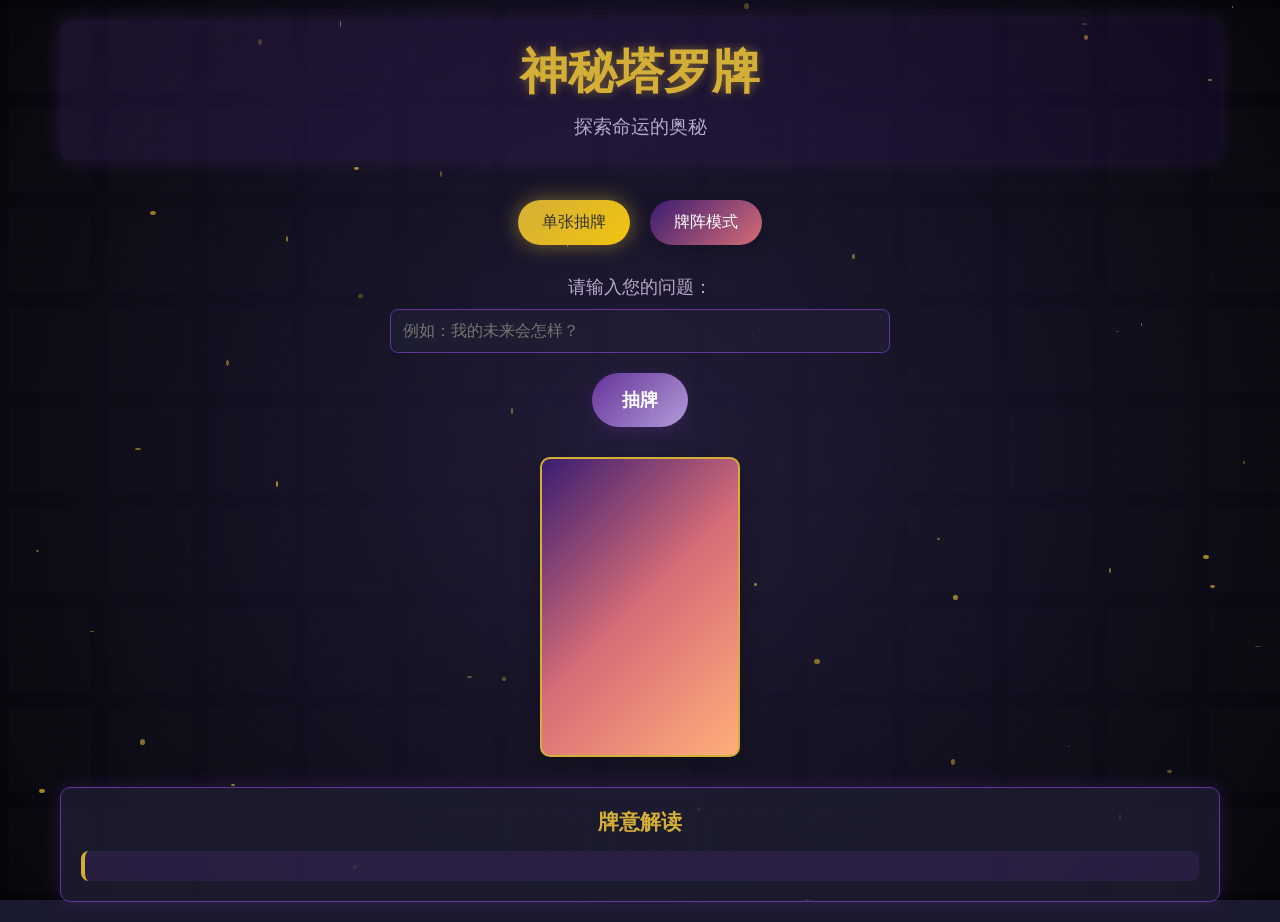
==== index.html @ 33481f5c "Update and rename tarot-game.html to index.html" ====
<!DOCTYPE html>
<html lang="zh-CN">
<head>
    <meta charset="UTF-8">
    <meta name="viewport" content="width=device-width, initial-scale=1.0">
    <title>神秘塔罗牌 - 探索命运的奥秘</title>
    <link rel="stylesheet" href="tarot-game.css">
</head>
<body>
    <div class="tarot-container">
        <!-- 游戏标题 -->
        <header class="tarot-header">
            <h1>神秘塔罗牌</h1>
            <p>探索命运的奥秘</p>
        </header>

        <!-- 游戏模式选择 -->
        <div class="mode-selector">
            <button id="single-card-btn" class="mode-btn active">单张抽牌</button>
            <button id="card-spread-btn" class="mode-btn">牌阵模式</button>
        </div>

        <!-- 单张抽牌模式 -->
        <div id="single-card-mode" class="mode-content active">
            <div class="question-input">
                <label for="question">请输入您的问题：</label>
                <input type="text" id="question" placeholder="例如：我的未来会怎样？">
            </div>
            <button id="draw-card-btn" class="draw-btn">抽牌</button>
            <div class="card-container">
                <div id="single-card" class="tarot-card">
                    <div class="card-front"></div>
                    <div class="card-back"></div>
                </div>
            </div>
            <div id="card-interpretation" class="interpretation">
                <h3>牌意解读</h3>
                <div id="card-name"></div>
                <div id="card-meaning"></div>
                <div id="personalized-reading"></div>
            </div>
        </div>

        <!-- 牌阵模式 -->
        <div id="card-spread-mode" class="mode-content">
            <div class="spread-selector">
                <button data-spread="three-card" class="spread-btn active">三牌阵</button>
                <button data-spread="celtic-cross" class="spread-btn">凯尔特十字</button>
            </div>
            <div class="question-input">
                <label for="spread-question">请输入您的问题：</label>
                <input type="text" id="spread-question" placeholder="例如：我应该如何面对当前的挑战？">
            </div>
            <button id="draw-spread-btn" class="draw-btn">抽牌</button>
            <div id="three-card-spread" class="spread-container active">
                <div class="spread-card" data-position="past"></div>
                <div class="spread-card" data-position="present"></div>
                <div class="spread-card" data-position="future"></div>
            </div>
            <div id="celtic-cross-spread" class="spread-container">
                <div class="spread-card" data-position="present"></div>
                <div class="spread-card" data-position="challenge"></div>
                <div class="spread-card" data-position="past"></div>
                <div class="spread-card" data-position="future"></div>
                <div class="spread-card" data-position="conscious"></div>
                <div class="spread-card" data-position="unconscious"></div>
                <div class="spread-card" data-position="self"></div>
                <div class="spread-card" data-position="environment"></div>
                <div class="spread-card" data-position="hopes"></div>
                <div class="spread-card" data-position="outcome"></div>
            </div>
            <div id="spread-interpretation" class="interpretation">
                <h3>牌阵解读</h3>
                <div id="spread-meanings"></div>
            </div>
        </div>
    </div>

    <!-- 背景效果 -->
    <div class="background-effect"></div>

    <script src="tarot-game.js"></script>
</body>

</html>
---- tarot-game.css ----
/* 全局样式 */
* {
    margin: 0;
    padding: 0;
    box-sizing: border-box;
}

body {
    font-family: 'Georgia', serif;
    background-color: #1a1a2e;
    color: #e0e0e0;
    min-height: 100vh;
    position: relative;
    overflow-x: hidden;
}

/* 背景效果 */
.background-effect {
    position: fixed;
    top: 0;
    left: 0;
    width: 100%;
    height: 100%;
    background: radial-gradient(circle at 50% 50%, rgba(100, 50, 150, 0.1) 0%, rgba(0, 0, 0, 0.8) 100%);
    z-index: -1;
}

.background-effect::before {
    content: '';
    position: absolute;
    top: 0;
    left: 0;
    width: 100%;
    height: 100%;
    background: url('data:image/svg+xml;utf8,<svg xmlns="http://www.w3.org/2000/svg" width="100" height="100" viewBox="0 0 100 100"><path fill="%23333" d="M10,10 L90,10 L90,90 L10,90 Z"/><path fill="none" stroke="%23663399" stroke-width="1" d="M10,10 L90,10 L90,90 L10,90 Z"/><path fill="none" stroke="%23663399" stroke-width="0.5" d="M10,30 L90,30 M10,50 L90,50 M10,70 L90,70 M30,10 L30,90 M50,10 L50,90 M70,10 L70,90"/></svg>');
    opacity: 0.05;
    animation: backgroundMove 20s linear infinite;
}

@keyframes backgroundMove {
    0% {
        transform: translate(0, 0);
    }
    100% {
        transform: translate(100px, 100px);
    }
}

/* 粒子浮动动画 */
@keyframes float {
    0% {
        transform: translateY(0) translateX(0);
        opacity: 0.3;
    }
    50% {
        transform: translateY(-50px) translateX(20px);
        opacity: 0.8;
    }
    100% {
        transform: translateY(0) translateX(0);
        opacity: 0.3;
    }
}

/* 容器样式 */
.tarot-container {
    max-width: 1200px;
    margin: 0 auto;
    padding: 20px;
    position: relative;
}

/* 标题样式 */
.tarot-header {
    text-align: center;
    margin-bottom: 40px;
    padding: 20px;
    background: linear-gradient(135deg, rgba(100, 50, 150, 0.2), rgba(50, 20, 100, 0.2));
    border-radius: 10px;
    box-shadow: 0 0 20px rgba(100, 50, 150, 0.3);
}

.tarot-header h1 {
    font-size: 3rem;
    color: #d4af37;
    text-shadow: 0 0 10px rgba(212, 175, 55, 0.5);
    margin-bottom: 10px;
}

.tarot-header p {
    font-size: 1.2rem;
    color: #b8a9c9;
}

/* 模式选择器 */
.mode-selector {
    display: flex;
    justify-content: center;
    margin-bottom: 30px;
    gap: 20px;
}

.mode-btn {
    padding: 12px 24px;
    background: linear-gradient(135deg, #3a1c71, #d76d77);
    color: #fff;
    border: none;
    border-radius: 25px;
    font-size: 1rem;
    cursor: pointer;
    transition: all 0.3s ease;
    box-shadow: 0 4px 15px rgba(0, 0, 0, 0.2);
}

.mode-btn:hover {
    transform: translateY(-2px);
    box-shadow: 0 6px 20px rgba(215, 109, 119, 0.4);
}

.mode-btn.active {
    background: linear-gradient(135deg, #d4af37, #f1c40f);
    color: #333;
    box-shadow: 0 0 20px rgba(212, 175, 55, 0.5);
}

/* 牌阵选择器 */
.spread-selector {
    display: flex;
    justify-content: center;
    margin-bottom: 20px;
    gap: 15px;
}

.spread-btn {
    padding: 8px 16px;
    background: rgba(100, 50, 150, 0.3);
    color: #e0e0e0;
    border: 1px solid #663399;
    border-radius: 20px;
    font-size: 0.9rem;
    cursor: pointer;
    transition: all 0.3s ease;
}

.spread-btn:hover {
    background: rgba(100, 50, 150, 0.5);
    transform: translateY(-2px);
}

.spread-btn.active {
    background: #d4af37;
    color: #333;
    border-color: #d4af37;
}

/* 问题输入 */
.question-input {
    text-align: center;
    margin-bottom: 20px;
}

.question-input label {
    display: block;
    margin-bottom: 10px;
    font-size: 1.1rem;
    color: #b8a9c9;
}

.question-input input {
    width: 80%;
    max-width: 500px;
    padding: 12px;
    background: rgba(30, 30, 50, 0.8);
    border: 1px solid #663399;
    border-radius: 8px;
    color: #e0e0e0;
    font-size: 1rem;
    transition: all 0.3s ease;
}

.question-input input:focus {
    outline: none;
    border-color: #d4af37;
    box-shadow: 0 0 10px rgba(212, 175, 55, 0.5);
}

/* 抽牌按钮 */
.draw-btn {
    display: block;
    margin: 0 auto 30px;
    padding: 15px 30px;
    background: linear-gradient(135deg, #663399, #b19cd9);
    color: #fff;
    border: none;
    border-radius: 30px;
    font-size: 1.1rem;
    font-weight: bold;
    cursor: pointer;
    transition: all 0.3s ease;
    box-shadow: 0 4px 15px rgba(102, 51, 153, 0.3);
}

.draw-btn:hover {
    transform: translateY(-3px);
    box-shadow: 0 6px 20px rgba(102, 51, 153, 0.5);
    background: linear-gradient(135deg, #b19cd9, #663399);
}

.draw-btn:active {
    transform: translateY(0);
}

/* 模式内容 */
.mode-content {
    display: none;
    animation: fadeIn 0.5s ease;
}

.mode-content.active {
    display: block;
}

@keyframes fadeIn {
    from {
        opacity: 0;
        transform: translateY(20px);
    }
    to {
        opacity: 1;
        transform: translateY(0);
    }
}

/* 卡片容器 */
.card-container {
    display: flex;
    justify-content: center;
    margin-bottom: 30px;
    perspective: 1000px;
}

/* 塔罗牌样式 */
.tarot-card {
    width: 200px;
    height: 300px;
    position: relative;
    transform-style: preserve-3d;
    transition: transform 1s ease;
    cursor: pointer;
}

.tarot-card.flipped {
    transform: rotateY(180deg);
}

.card-front, .card-back {
    width: 100%;
    height: 100%;
    position: absolute;
    backface-visibility: hidden;
    border-radius: 10px;
    box-shadow: 0 5px 20px rgba(0, 0, 0, 0.3);
}

.card-back {
    background: linear-gradient(135deg, #3a1c71, #d76d77, #ffaf7b);
    display: flex;
    align-items: center;
    justify-content: center;
    font-size: 2rem;
    color: #fff;
    text-shadow: 0 0 10px rgba(255, 255, 255, 0.5);
    border: 2px solid #d4af37;
}

.card-front {
    background: #fff;
    color: #333;
    padding: 20px;
    transform: rotateY(180deg);
    display: flex;
    flex-direction: column;
    align-items: center;
    justify-content: center;
    text-align: center;
    border: 2px solid #d4af37;
}

.card-front h3 {
    font-size: 1.2rem;
    margin-bottom: 10px;
    color: #663399;
}

.card-front p {
    font-size: 0.9rem;
    color: #666;
}

/* 牌阵容器 */
.spread-container {
    display: none;
    justify-content: center;
    align-items: center;
    margin-bottom: 30px;
    flex-wrap: wrap;
    gap: 20px;
}

.spread-container.active {
    display: flex;
}

#three-card-spread {
    flex-direction: row;
}

#celtic-cross-spread {
    position: relative;
    width: 600px;
    height: 400px;
    flex-wrap: nowrap;
}

/* 牌阵卡片 */
.spread-card {
    width: 120px;
    height: 180px;
    background: linear-gradient(135deg, #3a1c71, #d76d77);
    border-radius: 8px;
    box-shadow: 0 4px 15px rgba(0, 0, 0, 0.3);
    display: flex;
    align-items: center;
    justify-content: center;
    color: #fff;
    font-size: 0.8rem;
    text-align: center;
    cursor: pointer;
    transition: all 0.3s ease;
    border: 1px solid #d4af37;
    position: relative;
    overflow: hidden;
}

.spread-card:hover {
    transform: scale(1.05);
    box-shadow: 0 6px 20px rgba(102, 51, 153, 0.5);
}

.spread-card::before {
    content: attr(data-position);
    position: absolute;
    bottom: 5px;
    left: 0;
    right: 0;
    font-size: 0.7rem;
    color: rgba(255, 255, 255, 0.7);
}

/* 凯尔特十字牌阵布局 */
#celtic-cross-spread .spread-card:nth-child(1) {
    position: absolute;
    top: 110px;
    left: 240px;
    z-index: 10;
}

#celtic-cross-spread .spread-card:nth-child(2) {
    position: absolute;
    top: 110px;
    left: 240px;
    transform: rotate(90deg);
    z-index: 9;
}

#celtic-cross-spread .spread-card:nth-child(3) {
    position: absolute;
    top: 40px;
    left: 240px;
}

#celtic-cross-spread .spread-card:nth-child(4) {
    position: absolute;
    top: 180px;
    left: 240px;
}

#celtic-cross-spread .spread-card:nth-child(5) {
    position: absolute;
    top: 110px;
    left: 170px;
}

#celtic-cross-spread .spread-card:nth-child(6) {
    position: absolute;
    top: 110px;
    left: 310px;
}

#celtic-cross-spread .spread-card:nth-child(7) {
    position: absolute;
    top: 250px;
    left: 170px;
}

#celtic-cross-spread .spread-card:nth-child(8) {
    position: absolute;
    top: 250px;
    left: 240px;
}

#celtic-cross-spread .spread-card:nth-child(9) {
    position: absolute;
    top: 250px;
    left: 310px;
}

#celtic-cross-spread .spread-card:nth-child(10) {
    position: absolute;
    top: 110px;
    left: 450px;
}

/* 解释区域 */
.interpretation {
    background: rgba(30, 30, 50, 0.8);
    border-radius: 10px;
    padding: 20px;
    margin-top: 30px;
    box-shadow: 0 0 20px rgba(100, 50, 150, 0.3);
    border: 1px solid #663399;
}

.interpretation h3 {
    color: #d4af37;
    margin-bottom: 15px;
    text-align: center;
    font-size: 1.3rem;
}

#card-name {
    font-size: 1.2rem;
    font-weight: bold;
    color: #b8a9c9;
    margin-bottom: 10px;
    text-align: center;
}

#card-meaning {
    margin-bottom: 15px;
    line-height: 1.6;
}

#personalized-reading {
    background: rgba(100, 50, 150, 0.2);
    padding: 15px;
    border-radius: 8px;
    border-left: 4px solid #d4af37;
}

#spread-meanings {
    display: flex;
    flex-direction: column;
    gap: 15px;
}

.spread-meaning-item {
    background: rgba(100, 50, 150, 0.1);
    padding: 10px;
    border-radius: 8px;
    border-left: 3px solid #d4af37;
}

.spread-meaning-item h4 {
    color: #b8a9c9;
    margin-bottom: 5px;
    font-size: 1rem;
}

.spread-meaning-item p {
    font-size: 0.9rem;
    line-height: 1.5;
}

/* 发光效果 */
.glow {
    animation: glow 2s ease-in-out infinite alternate;
}

@keyframes glow {
    from {
        box-shadow: 0 0 10px rgba(212, 175, 55, 0.5);
    }
    to {
        box-shadow: 0 0 20px rgba(212, 175, 55, 0.8), 0 0 30px rgba(212, 175, 55, 0.5);
    }
}

/* 抽牌动画 */
@keyframes drawCard {
    0% {
        transform: translateY(-100px) rotate(0deg);
        opacity: 0;
    }
    50% {
        transform: translateY(50px) rotate(180deg);
        opacity: 1;
    }
    100% {
        transform: translateY(0) rotate(360deg);
        opacity: 1;
    }
}

.draw-animation {
    animation: drawCard 1s ease-out forwards;
}

/* 响应式设计 */
@media (max-width: 768px) {
    .tarot-header h1 {
        font-size: 2rem;
    }

    .mode-selector {
        flex-direction: column;
        align-items: center;
    }

    .mode-btn {
        width: 80%;
        margin-bottom: 10px;
    }

    .tarot-card {
        width: 150px;
        height: 225px;
    }

    .spread-card {
        width: 100px;
        height: 150px;
    }

    #celtic-cross-spread {
        width: 400px;
        height: 300px;
    }

    #celtic-cross-spread .spread-card:nth-child(1) {
        top: 75px;
        left: 150px;
    }

    #celtic-cross-spread .spread-card:nth-child(2) {
        top: 75px;
        left: 150px;
    }

    #celtic-cross-spread .spread-card:nth-child(3) {
        top: 25px;
        left: 150px;
    }

    #celtic-cross-spread .spread-card:nth-child(4) {
        top: 125px;
        left: 150px;
    }

    #celtic-cross-spread .spread-card:nth-child(5) {
        top: 75px;
        left: 100px;
    }

    #celtic-cross-spread .spread-card:nth-child(6) {
        top: 75px;
        left: 200px;
    }

    #celtic-cross-spread .spread-card:nth-child(7) {
        top: 175px;
        left: 100px;
    }

    #celtic-cross-spread .spread-card:nth-child(8) {
        top: 175px;
        left: 150px;
    }

    #celtic-cross-spread .spread-card:nth-child(9) {
        top: 175px;
        left: 200px;
    }

    #celtic-cross-spread .spread-card:nth-child(10) {
        top: 75px;
        left: 300px;
    }
}

@media (max-width: 480px) {
    .tarot-container {
        padding: 10px;
    }

    .tarot-header h1 {
        font-size: 1.5rem;
    }

    .question-input input {
        width: 95%;
    }

    #three-card-spread {
        flex-direction: column;
    }

    #celtic-cross-spread {
        width: 300px;
        height: 400px;
    }

    #celtic-cross-spread .spread-card {
        width: 80px;
        height: 120px;
    }

    #celtic-cross-spread .spread-card:nth-child(1) {
        top: 140px;
        left: 110px;
    }

    #celtic-cross-spread .spread-card:nth-child(2) {
        top: 140px;
        left: 110px;
    }

    #celtic-cross-spread .spread-card:nth-child(3) {
        top: 80px;
        left: 110px;
    }

    #celtic-cross-spread .spread-card:nth-child(4) {
        top: 200px;
        left: 110px;
    }

    #celtic-cross-spread .spread-card:nth-child(5) {
        top: 140px;
        left: 60px;
    }

    #celtic-cross-spread .spread-card:nth-child(6) {
        top: 140px;
        left: 160px;
    }

    #celtic-cross-spread .spread-card:nth-child(7) {
        top: 260px;
        left: 60px;
    }

    #celtic-cross-spread .spread-card:nth-child(8) {
        top: 260px;
        left: 110px;
    }

    #celtic-cross-spread .spread-card:nth-child(9) {
        top: 260px;
        left: 160px;
    }

    #celtic-cross-spread .spread-card:nth-child(10) {
        top: 140px;
        left: 220px;
    }
}
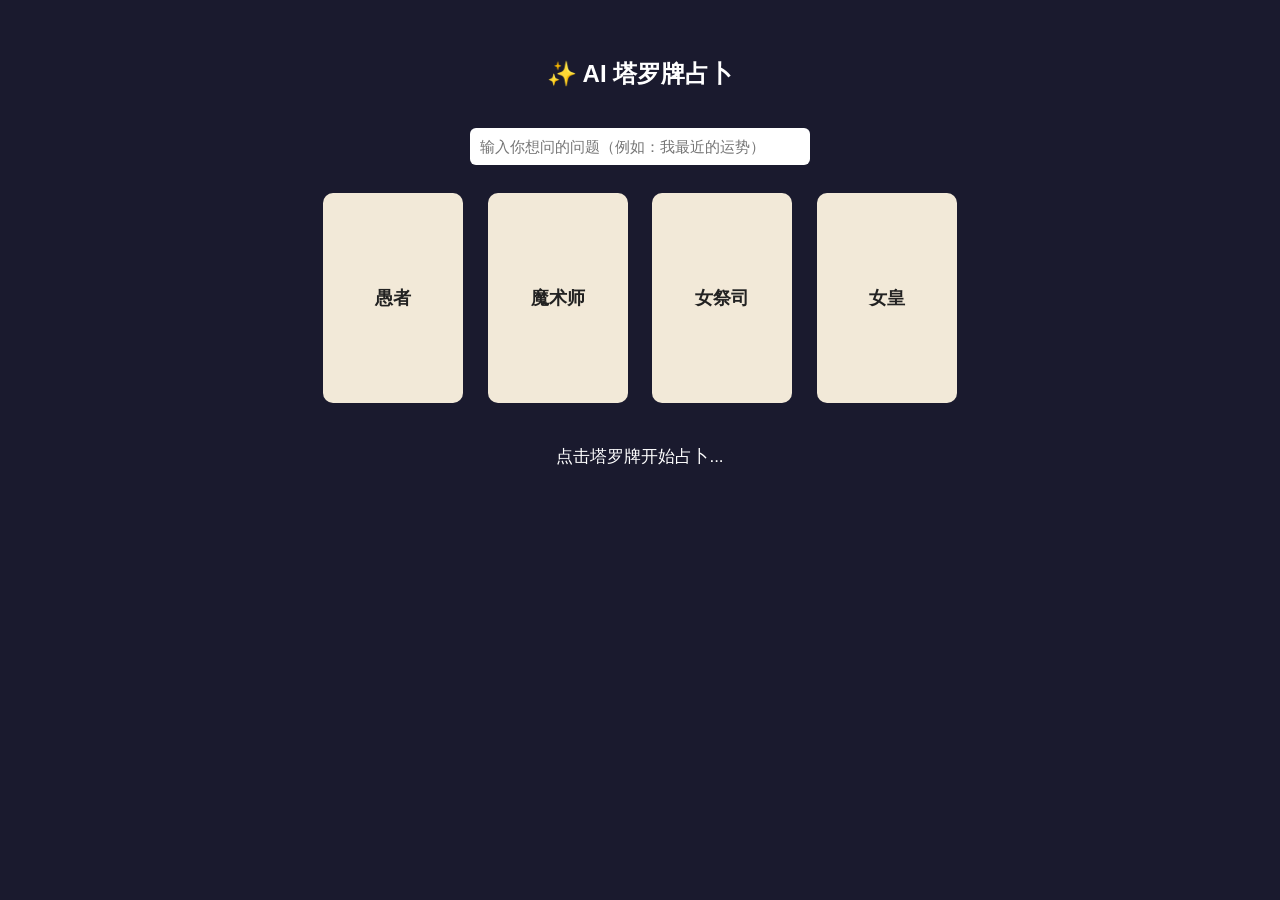
==== commit cd4f3676: "Rename tarot-ai.html to index.html" ====
--- a/index.html
+++ b/index.html
@@ -1,85 +1,116 @@
-<!DOCTYPE html>
-<html lang="zh-CN">
-<head>
-    <meta charset="UTF-8">
-    <meta name="viewport" content="width=device-width, initial-scale=1.0">
-    <title>神秘塔罗牌 - 探索命运的奥秘</title>
-    <link rel="stylesheet" href="tarot-game.css">
-</head>
-<body>
-    <div class="tarot-container">
-        <!-- 游戏标题 -->
-        <header class="tarot-header">
-            <h1>神秘塔罗牌</h1>
-            <p>探索命运的奥秘</p>
-        </header>
-
-        <!-- 游戏模式选择 -->
-        <div class="mode-selector">
-            <button id="single-card-btn" class="mode-btn active">单张抽牌</button>
-            <button id="card-spread-btn" class="mode-btn">牌阵模式</button>
-        </div>
-
-        <!-- 单张抽牌模式 -->
-        <div id="single-card-mode" class="mode-content active">
-            <div class="question-input">
-                <label for="question">请输入您的问题：</label>
-                <input type="text" id="question" placeholder="例如：我的未来会怎样？">
-            </div>
-            <button id="draw-card-btn" class="draw-btn">抽牌</button>
-            <div class="card-container">
-                <div id="single-card" class="tarot-card">
-                    <div class="card-front"></div>
-                    <div class="card-back"></div>
-                </div>
-            </div>
-            <div id="card-interpretation" class="interpretation">
-                <h3>牌意解读</h3>
-                <div id="card-name"></div>
-                <div id="card-meaning"></div>
-                <div id="personalized-reading"></div>
-            </div>
-        </div>
-
-        <!-- 牌阵模式 -->
-        <div id="card-spread-mode" class="mode-content">
-            <div class="spread-selector">
-                <button data-spread="three-card" class="spread-btn active">三牌阵</button>
-                <button data-spread="celtic-cross" class="spread-btn">凯尔特十字</button>
-            </div>
-            <div class="question-input">
-                <label for="spread-question">请输入您的问题：</label>
-                <input type="text" id="spread-question" placeholder="例如：我应该如何面对当前的挑战？">
-            </div>
-            <button id="draw-spread-btn" class="draw-btn">抽牌</button>
-            <div id="three-card-spread" class="spread-container active">
-                <div class="spread-card" data-position="past"></div>
-                <div class="spread-card" data-position="present"></div>
-                <div class="spread-card" data-position="future"></div>
-            </div>
-            <div id="celtic-cross-spread" class="spread-container">
-                <div class="spread-card" data-position="present"></div>
-                <div class="spread-card" data-position="challenge"></div>
-                <div class="spread-card" data-position="past"></div>
-                <div class="spread-card" data-position="future"></div>
-                <div class="spread-card" data-position="conscious"></div>
-                <div class="spread-card" data-position="unconscious"></div>
-                <div class="spread-card" data-position="self"></div>
-                <div class="spread-card" data-position="environment"></div>
-                <div class="spread-card" data-position="hopes"></div>
-                <div class="spread-card" data-position="outcome"></div>
-            </div>
-            <div id="spread-interpretation" class="interpretation">
-                <h3>牌阵解读</h3>
-                <div id="spread-meanings"></div>
-            </div>
-        </div>
-    </div>
-
-    <!-- 背景效果 -->
-    <div class="background-effect"></div>
-
-    <script src="tarot-game.js"></script>
-</body>
-
-</html>
+<!DOCTYPE html>
+<html lang="zh-CN">
+<head>
+    <meta charset="UTF-8">
+    <title>AI 塔罗牌小游戏</title>
+    <style>
+        body {
+            background: #1a1a2e;
+            color: white;
+            text-align: center;
+            font-family: Arial, sans-serif;
+            padding: 30px;
+        }
+        .tarot-card {
+            width: 140px;
+            height: 210px;
+            background: #f2e9d8;
+            color: #222;
+            border-radius: 10px;
+            display: inline-flex;
+            align-items: center;
+            justify-content: center;
+            margin: 10px;
+            cursor: pointer;
+            font-size: 18px;
+            font-weight: bold;
+            transition: 0.3s;
+        }
+        .tarot-card:hover {
+            transform: translateY(-8px);
+            box-shadow: 0 10px 20px rgba(0,0,0,0.3);
+        }
+        #result {
+            margin-top: 30px;
+            font-size: 17px;
+            line-height: 1.6;
+            max-width: 600px;
+            margin-left: auto;
+            margin-right: auto;
+            white-space: pre-line;
+        }
+        input {
+            padding: 10px;
+            width: 320px;
+            border-radius: 6px;
+            border: none;
+            font-size: 15px;
+        }
+    </style>
+</head>
+
+<body>
+    <h2>✨ AI 塔罗牌占卜</h2>
+    <br>
+    <input type="text" id="question" placeholder="输入你想问的问题（例如：我最近的运势）">
+    <br><br>
+
+    <div class="tarot-card" data-name="愚者">愚者</div>
+    <div class="tarot-card" data-name="魔术师">魔术师</div>
+    <div class="tarot-card" data-name="女祭司">女祭司</div>
+    <div class="tarot-card" data-name="女皇">女皇</div>
+
+    <div id="result">点击塔罗牌开始占卜...</div>
+
+    <script>
+        // ———— 只需要在这里填入你复制的那一长串 API Key ————
+        const ARK_API_KEY = "sk-c7f28817-ffed-4e07-bda7-e787a14340ca";
+
+        // 调用豆包 API 获取解读
+        async function askTarot(card, question) {
+            try {
+                const res = await fetch("https://ark.cn-beijing.volces.com/api/v3/chat/completions", {
+                    method: "POST",
+                    headers: {
+                        "Content-Type": "application/json",
+                        "Authorization": "Bearer " + ARK_API_KEY // 单 Key 鉴权
+                    },
+                    body: JSON.stringify({
+                        model: "doubao-1.5-lite", // 免费可用模型
+                        messages: [
+                            {
+                                role: "system",
+                                content: "你是温柔专业的塔罗师，语言亲切、简短、治愈，100字以内。"
+                            },
+                            {
+                                role: "user",
+                                content: `我抽到【${card}】，问题：${question}，请帮我解读。`
+                            }
+                        ],
+                        max_tokens: 150
+                    })
+                });
+
+                const data = await res.json();
+                return data.choices?.[0]?.message?.content || "解牌失败，请再试一次。";
+            } catch (e) {
+                return "AI 暂时无法连接，换张牌试试～";
+            }
+        }
+
+        // 点击牌
+        document.querySelectorAll(".tarot-card").forEach(card => {
+            card.onclick = async () => {
+                const name = card.dataset.name;
+                const q = document.getElementById("question").value || "我的整体运势";
+                const result = document.getElementById("result");
+
+                result.innerText = `🔮 你抽到了【${name}】\n\nAI 正在解读中...`;
+
+                const ans = await askTarot(name, q);
+                result.innerText = `🔮 你抽到了【${name}】\n\n${ans}`;
+            };
+        });
+    </script>
+</body>
+</html>
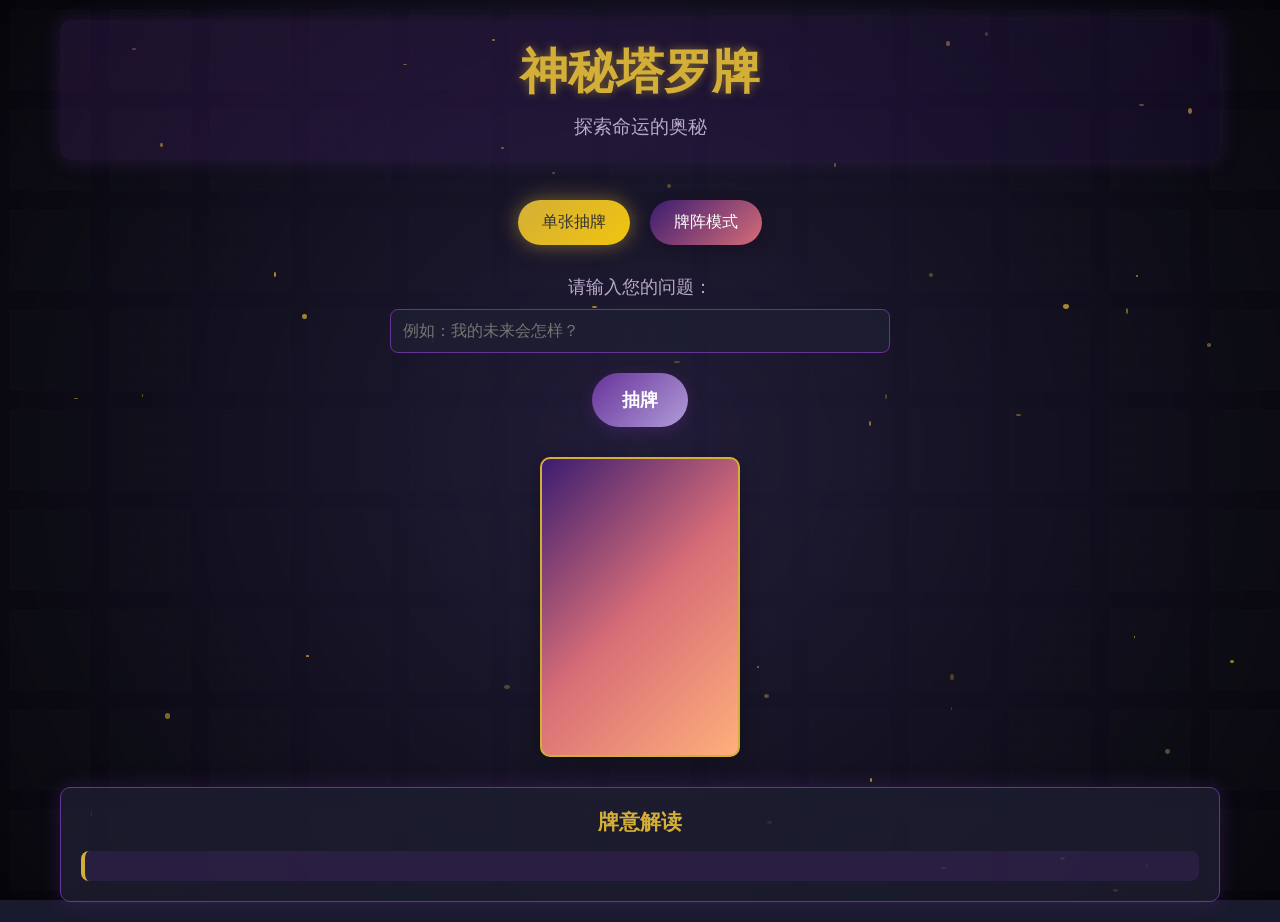
==== commit 479d2ee5: "Update and rename index-old.html to index.html" ====
--- a/index.html
+++ b/index.html
@@ -1,116 +1,85 @@
-<!DOCTYPE html>
-<html lang="zh-CN">
-<head>
-    <meta charset="UTF-8">
-    <title>AI 塔罗牌小游戏</title>
-    <style>
-        body {
-            background: #1a1a2e;
-            color: white;
-            text-align: center;
-            font-family: Arial, sans-serif;
-            padding: 30px;
-        }
-        .tarot-card {
-            width: 140px;
-            height: 210px;
-            background: #f2e9d8;
-            color: #222;
-            border-radius: 10px;
-            display: inline-flex;
-            align-items: center;
-            justify-content: center;
-            margin: 10px;
-            cursor: pointer;
-            font-size: 18px;
-            font-weight: bold;
-            transition: 0.3s;
-        }
-        .tarot-card:hover {
-            transform: translateY(-8px);
-            box-shadow: 0 10px 20px rgba(0,0,0,0.3);
-        }
-        #result {
-            margin-top: 30px;
-            font-size: 17px;
-            line-height: 1.6;
-            max-width: 600px;
-            margin-left: auto;
-            margin-right: auto;
-            white-space: pre-line;
-        }
-        input {
-            padding: 10px;
-            width: 320px;
-            border-radius: 6px;
-            border: none;
-            font-size: 15px;
-        }
-    </style>
-</head>
-
-<body>
-    <h2>✨ AI 塔罗牌占卜</h2>
-    <br>
-    <input type="text" id="question" placeholder="输入你想问的问题（例如：我最近的运势）">
-    <br><br>
-
-    <div class="tarot-card" data-name="愚者">愚者</div>
-    <div class="tarot-card" data-name="魔术师">魔术师</div>
-    <div class="tarot-card" data-name="女祭司">女祭司</div>
-    <div class="tarot-card" data-name="女皇">女皇</div>
-
-    <div id="result">点击塔罗牌开始占卜...</div>
-
-    <script>
-        // ———— 只需要在这里填入你复制的那一长串 API Key ————
-        const ARK_API_KEY = "sk-c7f28817-ffed-4e07-bda7-e787a14340ca";
-
-        // 调用豆包 API 获取解读
-        async function askTarot(card, question) {
-            try {
-                const res = await fetch("https://ark.cn-beijing.volces.com/api/v3/chat/completions", {
-                    method: "POST",
-                    headers: {
-                        "Content-Type": "application/json",
-                        "Authorization": "Bearer " + ARK_API_KEY // 单 Key 鉴权
-                    },
-                    body: JSON.stringify({
-                        model: "doubao-1.5-lite", // 免费可用模型
-                        messages: [
-                            {
-                                role: "system",
-                                content: "你是温柔专业的塔罗师，语言亲切、简短、治愈，100字以内。"
-                            },
-                            {
-                                role: "user",
-                                content: `我抽到【${card}】，问题：${question}，请帮我解读。`
-                            }
-                        ],
-                        max_tokens: 150
-                    })
-                });
-
-                const data = await res.json();
-                return data.choices?.[0]?.message?.content || "解牌失败，请再试一次。";
-            } catch (e) {
-                return "AI 暂时无法连接，换张牌试试～";
-            }
-        }
-
-        // 点击牌
-        document.querySelectorAll(".tarot-card").forEach(card => {
-            card.onclick = async () => {
-                const name = card.dataset.name;
-                const q = document.getElementById("question").value || "我的整体运势";
-                const result = document.getElementById("result");
-
-                result.innerText = `🔮 你抽到了【${name}】\n\nAI 正在解读中...`;
-
-                const ans = await askTarot(name, q);
-                result.innerText = `🔮 你抽到了【${name}】\n\n${ans}`;
-            };
-        });
-    </script>
-</body>
-</html>
+<!DOCTYPE html>
+<html lang="zh-CN">
+<head>
+    <meta charset="UTF-8">
+    <meta name="viewport" content="width=device-width, initial-scale=1.0">
+    <title>神秘塔罗牌 - 探索命运的奥秘</title>
+    <link rel="stylesheet" href="tarot-game.css">
+</head>
+<body>
+    <div class="tarot-container">
+        <!-- 游戏标题 -->
+        <header class="tarot-header">
+            <h1>神秘塔罗牌</h1>
+            <p>探索命运的奥秘</p>
+        </header>
+
+        <!-- 游戏模式选择 -->
+        <div class="mode-selector">
+            <button id="single-card-btn" class="mode-btn active">单张抽牌</button>
+            <button id="card-spread-btn" class="mode-btn">牌阵模式</button>
+        </div>
+
+        <!-- 单张抽牌模式 -->
+        <div id="single-card-mode" class="mode-content active">
+            <div class="question-input">
+                <label for="question">请输入您的问题：</label>
+                <input type="text" id="question" placeholder="例如：我的未来会怎样？">
+            </div>
+            <button id="draw-card-btn" class="draw-btn">抽牌</button>
+            <div class="card-container">
+                <div id="single-card" class="tarot-card">
+                    <div class="card-front"></div>
+                    <div class="card-back"></div>
+                </div>
+            </div>
+            <div id="card-interpretation" class="interpretation">
+                <h3>牌意解读</h3>
+                <div id="card-name"></div>
+                <div id="card-meaning"></div>
+                <div id="personalized-reading"></div>
+            </div>
+        </div>
+
+        <!-- 牌阵模式 -->
+        <div id="card-spread-mode" class="mode-content">
+            <div class="spread-selector">
+                <button data-spread="three-card" class="spread-btn active">三牌阵</button>
+                <button data-spread="celtic-cross" class="spread-btn">凯尔特十字</button>
+            </div>
+            <div class="question-input">
+                <label for="spread-question">请输入您的问题：</label>
+                <input type="text" id="spread-question" placeholder="例如：我应该如何面对当前的挑战？">
+            </div>
+            <button id="draw-spread-btn" class="draw-btn">抽牌</button>
+            <div id="three-card-spread" class="spread-container active">
+                <div class="spread-card" data-position="past"></div>
+                <div class="spread-card" data-position="present"></div>
+                <div class="spread-card" data-position="future"></div>
+            </div>
+            <div id="celtic-cross-spread" class="spread-container">
+                <div class="spread-card" data-position="present"></div>
+                <div class="spread-card" data-position="challenge"></div>
+                <div class="spread-card" data-position="past"></div>
+                <div class="spread-card" data-position="future"></div>
+                <div class="spread-card" data-position="conscious"></div>
+                <div class="spread-card" data-position="unconscious"></div>
+                <div class="spread-card" data-position="self"></div>
+                <div class="spread-card" data-position="environment"></div>
+                <div class="spread-card" data-position="hopes"></div>
+                <div class="spread-card" data-position="outcome"></div>
+            </div>
+            <div id="spread-interpretation" class="interpretation">
+                <h3>牌阵解读</h3>
+                <div id="spread-meanings"></div>
+            </div>
+        </div>
+    </div>
+
+    <!-- 背景效果 -->
+    <div class="background-effect"></div>
+
+    <script src="tarot-game.js"></script>
+</body>
+
+</html>
--- a/tarot-game.css
+++ b/tarot-game.css
@@ -0,0 +1,677 @@
+/* 全局样式 */
+* {
+    margin: 0;
+    padding: 0;
+    box-sizing: border-box;
+}
+
+body {
+    font-family: 'Georgia', serif;
+    background-color: #1a1a2e;
+    color: #e0e0e0;
+    min-height: 100vh;
+    position: relative;
+    overflow-x: hidden;
+}
+
+/* 背景效果 */
+.background-effect {
+    position: fixed;
+    top: 0;
+    left: 0;
+    width: 100%;
+    height: 100%;
+    background: radial-gradient(circle at 50% 50%, rgba(100, 50, 150, 0.1) 0%, rgba(0, 0, 0, 0.8) 100%);
+    z-index: -1;
+}
+
+.background-effect::before {
+    content: '';
+    position: absolute;
+    top: 0;
+    left: 0;
+    width: 100%;
+    height: 100%;
+    background: url('data:image/svg+xml;utf8,<svg xmlns="http://www.w3.org/2000/svg" width="100" height="100" viewBox="0 0 100 100"><path fill="%23333" d="M10,10 L90,10 L90,90 L10,90 Z"/><path fill="none" stroke="%23663399" stroke-width="1" d="M10,10 L90,10 L90,90 L10,90 Z"/><path fill="none" stroke="%23663399" stroke-width="0.5" d="M10,30 L90,30 M10,50 L90,50 M10,70 L90,70 M30,10 L30,90 M50,10 L50,90 M70,10 L70,90"/></svg>');
+    opacity: 0.05;
+    animation: backgroundMove 20s linear infinite;
+}
+
+@keyframes backgroundMove {
+    0% {
+        transform: translate(0, 0);
+    }
+    100% {
+        transform: translate(100px, 100px);
+    }
+}
+
+/* 粒子浮动动画 */
+@keyframes float {
+    0% {
+        transform: translateY(0) translateX(0);
+        opacity: 0.3;
+    }
+    50% {
+        transform: translateY(-50px) translateX(20px);
+        opacity: 0.8;
+    }
+    100% {
+        transform: translateY(0) translateX(0);
+        opacity: 0.3;
+    }
+}
+
+/* 容器样式 */
+.tarot-container {
+    max-width: 1200px;
+    margin: 0 auto;
+    padding: 20px;
+    position: relative;
+}
+
+/* 标题样式 */
+.tarot-header {
+    text-align: center;
+    margin-bottom: 40px;
+    padding: 20px;
+    background: linear-gradient(135deg, rgba(100, 50, 150, 0.2), rgba(50, 20, 100, 0.2));
+    border-radius: 10px;
+    box-shadow: 0 0 20px rgba(100, 50, 150, 0.3);
+}
+
+.tarot-header h1 {
+    font-size: 3rem;
+    color: #d4af37;
+    text-shadow: 0 0 10px rgba(212, 175, 55, 0.5);
+    margin-bottom: 10px;
+}
+
+.tarot-header p {
+    font-size: 1.2rem;
+    color: #b8a9c9;
+}
+
+/* 模式选择器 */
+.mode-selector {
+    display: flex;
+    justify-content: center;
+    margin-bottom: 30px;
+    gap: 20px;
+}
+
+.mode-btn {
+    padding: 12px 24px;
+    background: linear-gradient(135deg, #3a1c71, #d76d77);
+    color: #fff;
+    border: none;
+    border-radius: 25px;
+    font-size: 1rem;
+    cursor: pointer;
+    transition: all 0.3s ease;
+    box-shadow: 0 4px 15px rgba(0, 0, 0, 0.2);
+}
+
+.mode-btn:hover {
+    transform: translateY(-2px);
+    box-shadow: 0 6px 20px rgba(215, 109, 119, 0.4);
+}
+
+.mode-btn.active {
+    background: linear-gradient(135deg, #d4af37, #f1c40f);
+    color: #333;
+    box-shadow: 0 0 20px rgba(212, 175, 55, 0.5);
+}
+
+/* 牌阵选择器 */
+.spread-selector {
+    display: flex;
+    justify-content: center;
+    margin-bottom: 20px;
+    gap: 15px;
+}
+
+.spread-btn {
+    padding: 8px 16px;
+    background: rgba(100, 50, 150, 0.3);
+    color: #e0e0e0;
+    border: 1px solid #663399;
+    border-radius: 20px;
+    font-size: 0.9rem;
+    cursor: pointer;
+    transition: all 0.3s ease;
+}
+
+.spread-btn:hover {
+    background: rgba(100, 50, 150, 0.5);
+    transform: translateY(-2px);
+}
+
+.spread-btn.active {
+    background: #d4af37;
+    color: #333;
+    border-color: #d4af37;
+}
+
+/* 问题输入 */
+.question-input {
+    text-align: center;
+    margin-bottom: 20px;
+}
+
+.question-input label {
+    display: block;
+    margin-bottom: 10px;
+    font-size: 1.1rem;
+    color: #b8a9c9;
+}
+
+.question-input input {
+    width: 80%;
+    max-width: 500px;
+    padding: 12px;
+    background: rgba(30, 30, 50, 0.8);
+    border: 1px solid #663399;
+    border-radius: 8px;
+    color: #e0e0e0;
+    font-size: 1rem;
+    transition: all 0.3s ease;
+}
+
+.question-input input:focus {
+    outline: none;
+    border-color: #d4af37;
+    box-shadow: 0 0 10px rgba(212, 175, 55, 0.5);
+}
+
+/* 抽牌按钮 */
+.draw-btn {
+    display: block;
+    margin: 0 auto 30px;
+    padding: 15px 30px;
+    background: linear-gradient(135deg, #663399, #b19cd9);
+    color: #fff;
+    border: none;
+    border-radius: 30px;
+    font-size: 1.1rem;
+    font-weight: bold;
+    cursor: pointer;
+    transition: all 0.3s ease;
+    box-shadow: 0 4px 15px rgba(102, 51, 153, 0.3);
+}
+
+.draw-btn:hover {
+    transform: translateY(-3px);
+    box-shadow: 0 6px 20px rgba(102, 51, 153, 0.5);
+    background: linear-gradient(135deg, #b19cd9, #663399);
+}
+
+.draw-btn:active {
+    transform: translateY(0);
+}
+
+/* 模式内容 */
+.mode-content {
+    display: none;
+    animation: fadeIn 0.5s ease;
+}
+
+.mode-content.active {
+    display: block;
+}
+
+@keyframes fadeIn {
+    from {
+        opacity: 0;
+        transform: translateY(20px);
+    }
+    to {
+        opacity: 1;
+        transform: translateY(0);
+    }
+}
+
+/* 卡片容器 */
+.card-container {
+    display: flex;
+    justify-content: center;
+    margin-bottom: 30px;
+    perspective: 1000px;
+}
+
+/* 塔罗牌样式 */
+.tarot-card {
+    width: 200px;
+    height: 300px;
+    position: relative;
+    transform-style: preserve-3d;
+    transition: transform 1s ease;
+    cursor: pointer;
+}
+
+.tarot-card.flipped {
+    transform: rotateY(180deg);
+}
+
+.card-front, .card-back {
+    width: 100%;
+    height: 100%;
+    position: absolute;
+    backface-visibility: hidden;
+    border-radius: 10px;
+    box-shadow: 0 5px 20px rgba(0, 0, 0, 0.3);
+}
+
+.card-back {
+    background: linear-gradient(135deg, #3a1c71, #d76d77, #ffaf7b);
+    display: flex;
+    align-items: center;
+    justify-content: center;
+    font-size: 2rem;
+    color: #fff;
+    text-shadow: 0 0 10px rgba(255, 255, 255, 0.5);
+    border: 2px solid #d4af37;
+}
+
+.card-front {
+    background: #fff;
+    color: #333;
+    padding: 20px;
+    transform: rotateY(180deg);
+    display: flex;
+    flex-direction: column;
+    align-items: center;
+    justify-content: center;
+    text-align: center;
+    border: 2px solid #d4af37;
+}
+
+.card-front h3 {
+    font-size: 1.2rem;
+    margin-bottom: 10px;
+    color: #663399;
+}
+
+.card-front p {
+    font-size: 0.9rem;
+    color: #666;
+}
+
+/* 牌阵容器 */
+.spread-container {
+    display: none;
+    justify-content: center;
+    align-items: center;
+    margin-bottom: 30px;
+    flex-wrap: wrap;
+    gap: 20px;
+}
+
+.spread-container.active {
+    display: flex;
+}
+
+#three-card-spread {
+    flex-direction: row;
+}
+
+#celtic-cross-spread {
+    position: relative;
+    width: 600px;
+    height: 400px;
+    flex-wrap: nowrap;
+}
+
+/* 牌阵卡片 */
+.spread-card {
+    width: 120px;
+    height: 180px;
+    background: linear-gradient(135deg, #3a1c71, #d76d77);
+    border-radius: 8px;
+    box-shadow: 0 4px 15px rgba(0, 0, 0, 0.3);
+    display: flex;
+    align-items: center;
+    justify-content: center;
+    color: #fff;
+    font-size: 0.8rem;
+    text-align: center;
+    cursor: pointer;
+    transition: all 0.3s ease;
+    border: 1px solid #d4af37;
+    position: relative;
+    overflow: hidden;
+}
+
+.spread-card:hover {
+    transform: scale(1.05);
+    box-shadow: 0 6px 20px rgba(102, 51, 153, 0.5);
+}
+
+.spread-card::before {
+    content: attr(data-position);
+    position: absolute;
+    bottom: 5px;
+    left: 0;
+    right: 0;
+    font-size: 0.7rem;
+    color: rgba(255, 255, 255, 0.7);
+}
+
+/* 凯尔特十字牌阵布局 */
+#celtic-cross-spread .spread-card:nth-child(1) {
+    position: absolute;
+    top: 110px;
+    left: 240px;
+    z-index: 10;
+}
+
+#celtic-cross-spread .spread-card:nth-child(2) {
+    position: absolute;
+    top: 110px;
+    left: 240px;
+    transform: rotate(90deg);
+    z-index: 9;
+}
+
+#celtic-cross-spread .spread-card:nth-child(3) {
+    position: absolute;
+    top: 40px;
+    left: 240px;
+}
+
+#celtic-cross-spread .spread-card:nth-child(4) {
+    position: absolute;
+    top: 180px;
+    left: 240px;
+}
+
+#celtic-cross-spread .spread-card:nth-child(5) {
+    position: absolute;
+    top: 110px;
+    left: 170px;
+}
+
+#celtic-cross-spread .spread-card:nth-child(6) {
+    position: absolute;
+    top: 110px;
+    left: 310px;
+}
+
+#celtic-cross-spread .spread-card:nth-child(7) {
+    position: absolute;
+    top: 250px;
+    left: 170px;
+}
+
+#celtic-cross-spread .spread-card:nth-child(8) {
+    position: absolute;
+    top: 250px;
+    left: 240px;
+}
+
+#celtic-cross-spread .spread-card:nth-child(9) {
+    position: absolute;
+    top: 250px;
+    left: 310px;
+}
+
+#celtic-cross-spread .spread-card:nth-child(10) {
+    position: absolute;
+    top: 110px;
+    left: 450px;
+}
+
+/* 解释区域 */
+.interpretation {
+    background: rgba(30, 30, 50, 0.8);
+    border-radius: 10px;
+    padding: 20px;
+    margin-top: 30px;
+    box-shadow: 0 0 20px rgba(100, 50, 150, 0.3);
+    border: 1px solid #663399;
+}
+
+.interpretation h3 {
+    color: #d4af37;
+    margin-bottom: 15px;
+    text-align: center;
+    font-size: 1.3rem;
+}
+
+#card-name {
+    font-size: 1.2rem;
+    font-weight: bold;
+    color: #b8a9c9;
+    margin-bottom: 10px;
+    text-align: center;
+}
+
+#card-meaning {
+    margin-bottom: 15px;
+    line-height: 1.6;
+}
+
+#personalized-reading {
+    background: rgba(100, 50, 150, 0.2);
+    padding: 15px;
+    border-radius: 8px;
+    border-left: 4px solid #d4af37;
+}
+
+#spread-meanings {
+    display: flex;
+    flex-direction: column;
+    gap: 15px;
+}
+
+.spread-meaning-item {
+    background: rgba(100, 50, 150, 0.1);
+    padding: 10px;
+    border-radius: 8px;
+    border-left: 3px solid #d4af37;
+}
+
+.spread-meaning-item h4 {
+    color: #b8a9c9;
+    margin-bottom: 5px;
+    font-size: 1rem;
+}
+
+.spread-meaning-item p {
+    font-size: 0.9rem;
+    line-height: 1.5;
+}
+
+/* 发光效果 */
+.glow {
+    animation: glow 2s ease-in-out infinite alternate;
+}
+
+@keyframes glow {
+    from {
+        box-shadow: 0 0 10px rgba(212, 175, 55, 0.5);
+    }
+    to {
+        box-shadow: 0 0 20px rgba(212, 175, 55, 0.8), 0 0 30px rgba(212, 175, 55, 0.5);
+    }
+}
+
+/* 抽牌动画 */
+@keyframes drawCard {
+    0% {
+        transform: translateY(-100px) rotate(0deg);
+        opacity: 0;
+    }
+    50% {
+        transform: translateY(50px) rotate(180deg);
+        opacity: 1;
+    }
+    100% {
+        transform: translateY(0) rotate(360deg);
+        opacity: 1;
+    }
+}
+
+.draw-animation {
+    animation: drawCard 1s ease-out forwards;
+}
+
+/* 响应式设计 */
+@media (max-width: 768px) {
+    .tarot-header h1 {
+        font-size: 2rem;
+    }
+
+    .mode-selector {
+        flex-direction: column;
+        align-items: center;
+    }
+
+    .mode-btn {
+        width: 80%;
+        margin-bottom: 10px;
+    }
+
+    .tarot-card {
+        width: 150px;
+        height: 225px;
+    }
+
+    .spread-card {
+        width: 100px;
+        height: 150px;
+    }
+
+    #celtic-cross-spread {
+        width: 400px;
+        height: 300px;
+    }
+
+    #celtic-cross-spread .spread-card:nth-child(1) {
+        top: 75px;
+        left: 150px;
+    }
+
+    #celtic-cross-spread .spread-card:nth-child(2) {
+        top: 75px;
+        left: 150px;
+    }
+
+    #celtic-cross-spread .spread-card:nth-child(3) {
+        top: 25px;
+        left: 150px;
+    }
+
+    #celtic-cross-spread .spread-card:nth-child(4) {
+        top: 125px;
+        left: 150px;
+    }
+
+    #celtic-cross-spread .spread-card:nth-child(5) {
+        top: 75px;
+        left: 100px;
+    }
+
+    #celtic-cross-spread .spread-card:nth-child(6) {
+        top: 75px;
+        left: 200px;
+    }
+
+    #celtic-cross-spread .spread-card:nth-child(7) {
+        top: 175px;
+        left: 100px;
+    }
+
+    #celtic-cross-spread .spread-card:nth-child(8) {
+        top: 175px;
+        left: 150px;
+    }
+
+    #celtic-cross-spread .spread-card:nth-child(9) {
+        top: 175px;
+        left: 200px;
+    }
+
+    #celtic-cross-spread .spread-card:nth-child(10) {
+        top: 75px;
+        left: 300px;
+    }
+}
+
+@media (max-width: 480px) {
+    .tarot-container {
+        padding: 10px;
+    }
+
+    .tarot-header h1 {
+        font-size: 1.5rem;
+    }
+
+    .question-input input {
+        width: 95%;
+    }
+
+    #three-card-spread {
+        flex-direction: column;
+    }
+
+    #celtic-cross-spread {
+        width: 300px;
+        height: 400px;
+    }
+
+    #celtic-cross-spread .spread-card {
+        width: 80px;
+        height: 120px;
+    }
+
+    #celtic-cross-spread .spread-card:nth-child(1) {
+        top: 140px;
+        left: 110px;
+    }
+
+    #celtic-cross-spread .spread-card:nth-child(2) {
+        top: 140px;
+        left: 110px;
+    }
+
+    #celtic-cross-spread .spread-card:nth-child(3) {
+        top: 80px;
+        left: 110px;
+    }
+
+    #celtic-cross-spread .spread-card:nth-child(4) {
+        top: 200px;
+        left: 110px;
+    }
+
+    #celtic-cross-spread .spread-card:nth-child(5) {
+        top: 140px;
+        left: 60px;
+    }
+
+    #celtic-cross-spread .spread-card:nth-child(6) {
+        top: 140px;
+        left: 160px;
+    }
+
+    #celtic-cross-spread .spread-card:nth-child(7) {
+        top: 260px;
+        left: 60px;
+    }
+
+    #celtic-cross-spread .spread-card:nth-child(8) {
+        top: 260px;
+        left: 110px;
+    }
+
+    #celtic-cross-spread .spread-card:nth-child(9) {
+        top: 260px;
+        left: 160px;
+    }
+
+    #celtic-cross-spread .spread-card:nth-child(10) {
+        top: 140px;
+        left: 220px;
+    }
+}
